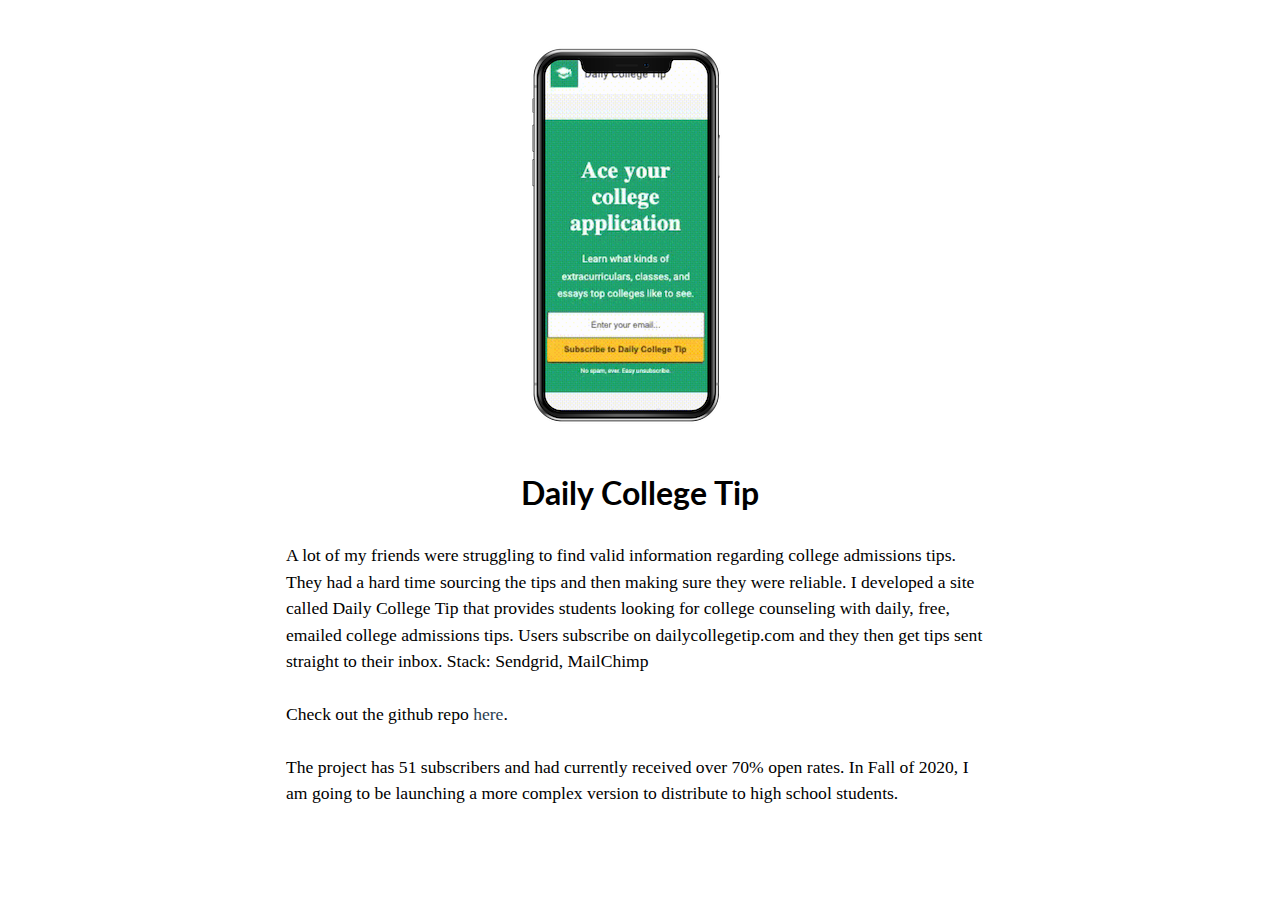
==== dct.html @ 891c553b "updates to include dct page" ====
<!DOCTYPE html>
<html>

<head>
	<style>


</style>
  <title>Daily College Tip</title>


<meta name="viewport" content="width=device-width, initial-scale=1">


<link href="https://fonts.googleapis.com/css2?family=Lato:wght@100;300&display=swap" rel="stylesheet">

<link href="https://fonts.googleapis.com/css2?family=Lato&display=swap" rel="stylesheet">


<link rel="stylesheet" type="text/css" href="style.css"> 



</head>

<body>
	<div class="iphone-dct">
<img type="image/png" src="img/iphone-dct.png">
<h1>Daily College Tip</h1>
	</div>
<div class="dct-p">
	<p>A lot of my friends were struggling to find valid information regarding college admissions tips. They had a hard time sourcing the tips and then making sure they were reliable. I developed a site called Daily College Tip that provides students looking for college counseling with daily, free, emailed college admissions tips. Users subscribe on dailycollegetip.com and they then get tips sent straight to their inbox. Stack: Sendgrid, MailChimp<br> <br>Check out the github repo <a class="dct-gh" href="https://github.com/lindsayesterman/college-tips" target="_blank">here</a>. <br><br>The project has 51 subscribers and had currently received over 70% open rates. In Fall of 2020, I am going to be launching a more complex version to distribute to high school students.</p><br>

</div>





</body>


</html>
---- style.css ----
.hello-intro > h2{
	font-size: 2em;
    font-family: "Lato", sans-serif;
    font-weight: 300;
    font-style: bold;
    text-align: center;
    position: absolute;
    top: 50%;
    left: 53%;
    margin-top: -50px;
    margin-left: -100px;
}

.container-intro {

	position: absolute;
    z-index: 10;
    top: 55%;
    width: 200px;
    height: 80px;
    left: 50%;
    margin-top: -45px;
    margin-left: -100px;


}

.github  {

    text-decoration: none;
	font-size: 16px;
	font-family: "Lato", sans-serif;
    font-weight: 300;
    color: #A9A9A9;
    text-align: center;
    display: inline-block;
    margin-left: 5%;
}

.portfolio{

    text-decoration: none;
	font-size: 16px;
	font-family: "Lato", sans-serif;
    font-weight: 300;
    color: #A9A9A9;
    text-align: center;
    display: inline-block;
    margin-left: 5%;
}

body{

    margin:0;
    padding:0;
    height: 100vh;

}

#particles-js{
    height: 100%;
    background: #eaf1f8;
}

.container-intro a:hover {

    color: #383838; 
    text-decoration: : none; 
    font-weight: none 
}

.triangle-down {
    width: 0;
    height: 0;
    border-left: 9px solid transparent;
    border-right: 9px solid transparent;
    border-top: 18px solid #555;
    position: relative;
    top: 360%;
    left: 6%;
    margin-top: -50px;
    margin-left: -100px;

}


h4{

    font-family: "Lato", sans-serif;
    font-weight: 400;
    font-size: 2.3em;
    margin-bottom: 0.5em;
    text-align: center;
    margin-top: 55px;

}
p{

    font-family: "Lora", serif;
    color: #858585;
    text-align: center;
    line-height: 1.8;
    font-size: 1.5em;
    margin:30px;
    margin-bottom:10px;

}

ol{


    font-family: "Lora", serif;
    color: #858585;
    line-height: 1.8;
    font-size: 1.2em;
    list-style-position: inside;
    margin-bottom: 30px;
    margin-left:43%;


}

li a {
    text-decoration: none;
    color: #2C3E50;
    font-family: "Lora", serif;
    background-color: transparent;
}


li a:hover{
     background-color: #F8F8F8;
}


.about_me > a{

    text-decoration: none;
    color: #2C3E50;
    font-family: "Lora", serif;
    background-color: transparent;

}

.about_me a:hover{
     background-color: #F8F8F8;
}

html{
    scroll-behavior: smooth
}


.container-projects {

    max-width: 1600px;
    background-color: #ffffff;
    height: 300px;
    width: 80%;
    margin-top: 50px;
    margin:auto;
    border-radius: 4px;
    display: flex;
    flex-wrap: wrap;
    justify-content: space-around;
    flex-direction: row;

}

hr{
    border: 0;
    height: 1px;
    margin-bottom:28px;
    background-image: linear-gradient(to right, rgba(0, 0, 0, 0), rgba(0, 0, 0, 0.75), rgba(0, 0, 0, 0));

}


.hbbl, .dct, .projects{

    background-color: #dddddd;
    height: 280px;
    width: 280px;

}
/* Image hovering displaying name*/

.hbbl{
 position: relative;
 float: left;

}

.hbbl div{
 position: absolute;
 bottom: 0;
 right: 0;
 background: black;
 color: white;
 margin-bottom: 5px;
 font-family: sans-serif;
 opacity: 0;
 visibility: hidden;
 -webkit-transition: visibility 0s, opacity 0.5s linear; 
 transition: visibility 0s, opacity 0.5s linear;
  
}

.hbbl:hover{
 cursor: pointer;
}

.hbbl:hover div{
 width: 150px;
 padding: 8px 15px;
 visibility: visible;
 opacity: 0.7; 
}


.dct{
 position: relative;
 float: left;

}

.dct div{
 position: absolute;
 bottom: 0;
 right: 0;
 background: black;
 color: white;
 margin-bottom: 5px;
 font-family: sans-serif;
 opacity: 0;
 visibility: hidden;
 -webkit-transition: visibility 0s, opacity 0.5s linear; 
 transition: visibility 0s, opacity 0.5s linear;
  
}

.dct:hover{
 cursor: pointer;
}

.dct:hover div{
 width: 150px;
 padding: 8px 15px;
 visibility: visible;
 opacity: 0.7; 
}


.projects{
 position: relative;
 float: left;
 margin-bottom:15px;

}

.projects div{
 position: absolute;
 bottom: 0;
 right: 0;
 background: black;
 color: white;
 margin-bottom: 5px;
 font-family: sans-serif;
 opacity: 0;
 visibility: hidden;
 -webkit-transition: visibility 0s, opacity 0.5s linear; 
 transition: visibility 0s, opacity 0.5s linear;
  
}

.projects:hover{
 cursor: pointer;
}

.projects:hover div{
 width: 150px;
 padding: 8px 15px;
 visibility: visible;
 opacity: 0.7; 
}

footer{
   margin-top: 50px;
    border-top: #d9d9d9 solid 1px;
    height: 120px;
    background-color: white;
    color: #4d4d4d;
    width: 100%;
}

.le{

    padding-top: 15px;
    text-align: center;
    font-size: 1em;
    margin-top:30px;
    font-family: "Lato", sans-serif;
    font-weight: 300;


}
.iphone-dct > img{

    display: block;
    margin-left: auto;
    margin-right: auto;


}


.iphone-dct > h1{

    font-size: 2em;  
    font-family: "Lato", sans-serif;
    font-weight: 700;
    text-align: center;


}


.dct-p > p{

    text-align: left;
    font-family: "Lora", serif;
    font-size: 1.1em;
    line-height: 1.5;
    color:black;
    padding-left:20%;
    padding-right:20%;
    margin-bottom:50px;


}

.dct-gh {

    text-decoration: none;
    color: #2C3E50;
    font-family: "Lora", serif;
    background-color: transparent;

}

.dct-p a:hover{
     background-color: #F8F8F8;
}


/* MEDIA QUERY computer*/
@media screen and (max-width:1100px) and (min-width:0px) {
.hello-intro > h2{

    font-size: 2.1em;
    left: 55%;

}

.container-projects{
    
    height: 570px;
    width: 90%;

}

.hbbl, .dct, .projects{

    height: 253px;
    width: 253px;

}

}


@media screen and (max-width:564px) {


.container-projects{
    
    height: 852px;
    width: 100%;

}}



/* MEDIA QUERY phone*/
@media screen and (max-width:449px) {

.hello-intro > h2{

    font-size: 2.1em;
    left: 60%;
    top: 47%;

}

.container-projects{
    
    height: 850px;
    width: 100%;

}

.hbbl, .dct, .projects{

    height: 260px;
    width: 260px;

}

}
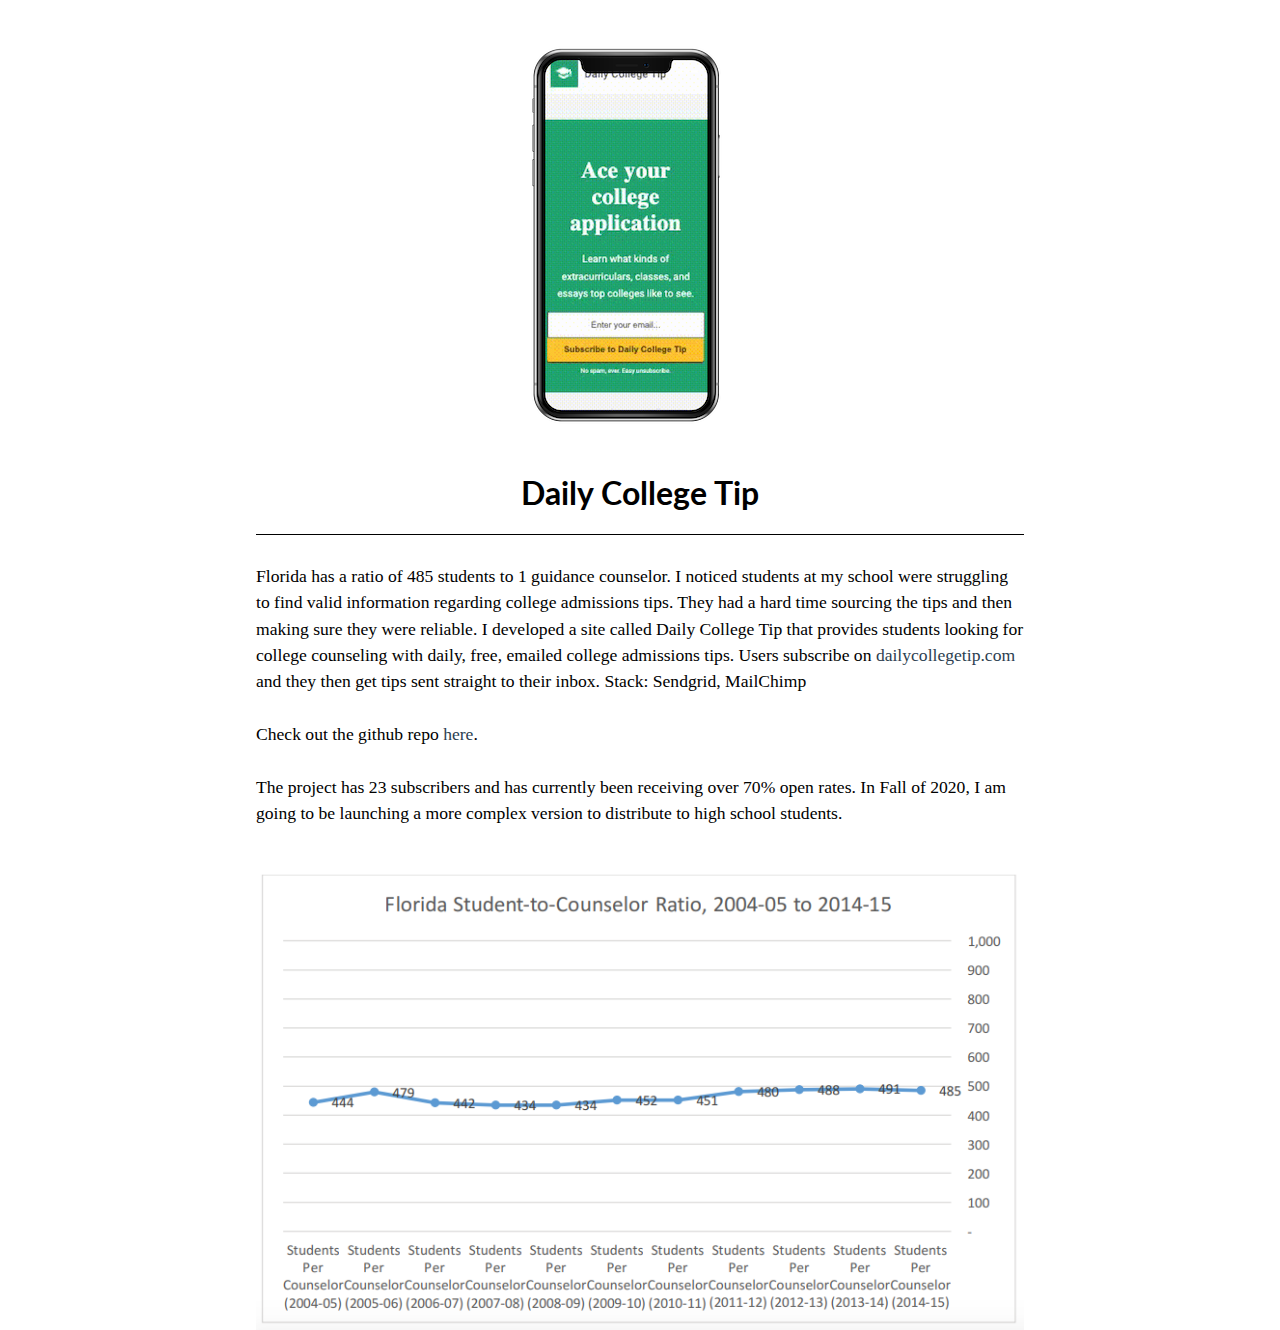
==== commit ccd0c561: "test" ====
--- a/dct.html
+++ b/dct.html
@@ -27,10 +27,12 @@
 	<div class="iphone-dct">
 <img type="image/png" src="img/iphone-dct.png">
 <h1>Daily College Tip</h1>
+<hr>
 	</div>
 <div class="dct-p">
-	<p>A lot of my friends were struggling to find valid information regarding college admissions tips. They had a hard time sourcing the tips and then making sure they were reliable. I developed a site called Daily College Tip that provides students looking for college counseling with daily, free, emailed college admissions tips. Users subscribe on dailycollegetip.com and they then get tips sent straight to their inbox. Stack: Sendgrid, MailChimp<br> <br>Check out the github repo <a class="dct-gh" href="https://github.com/lindsayesterman/college-tips" target="_blank">here</a>. <br><br>The project has 51 subscribers and had currently received over 70% open rates. In Fall of 2020, I am going to be launching a more complex version to distribute to high school students.</p><br>
+	<p>Florida has a ratio of 485 students to 1 guidance counselor. I noticed students at my school were struggling to find valid information regarding college admissions tips. They had a hard time sourcing the tips and then making sure they were reliable. I developed a site called Daily College Tip that provides students looking for college counseling with daily, free, emailed college admissions tips. Users subscribe on <a class="dct-links" href="http://www.dailycollegetip.com/" target="_blank">dailycollegetip.com</a> and they then get tips sent straight to their inbox. Stack: Sendgrid, MailChimp<br> <br>Check out the github repo <a class="dct-links" href="https://github.com/lindsayesterman/college-tips" target="_blank">here</a>. <br><br>The project has 23 subscribers and has currently been receiving over 70% open rates. In Fall of 2020, I am going to be launching a more complex version to distribute to high school students.</p><br>
 
+	<img class="graph" type="image/png" src="img/florida-graph.png">
 </div>
 
 
--- a/style.css
+++ b/style.css
@@ -1,6 +1,5 @@
-
-.hello-intro > h2{
-	font-size: 2em;
+.hello-intro > h2 {
+    font-size: 2em;
     font-family: "Lato", sans-serif;
     font-weight: 300;
     font-style: bold;
@@ -13,8 +12,7 @@
 }
 
 .container-intro {
-
-	position: absolute;
+    position: absolute;
     z-index: 10;
     top: 55%;
     width: 200px;
@@ -22,15 +20,12 @@
     left: 50%;
     margin-top: -45px;
     margin-left: -100px;
-
-
-}
-
-.github  {
-
-    text-decoration: none;
-	font-size: 16px;
-	font-family: "Lato", sans-serif;
+}
+
+.github {
+    text-decoration: none;
+    font-size: 16px;
+    font-family: "Lato", sans-serif;
     font-weight: 300;
     color: #A9A9A9;
     text-align: center;
@@ -38,11 +33,10 @@
     margin-left: 5%;
 }
 
-.portfolio{
-
-    text-decoration: none;
-	font-size: 16px;
-	font-family: "Lato", sans-serif;
+.portfolio {
+    text-decoration: none;
+    font-size: 16px;
+    font-family: "Lato", sans-serif;
     font-weight: 300;
     color: #A9A9A9;
     text-align: center;
@@ -50,24 +44,21 @@
     margin-left: 5%;
 }
 
-body{
-
-    margin:0;
-    padding:0;
+body {
+    margin: 0;
+    padding: 0;
     height: 100vh;
-
-}
-
-#particles-js{
+}
+
+#particles-js {
     height: 100%;
     background: #eaf1f8;
 }
 
 .container-intro a:hover {
-
-    color: #383838; 
-    text-decoration: : none; 
-    font-weight: none 
+    color: #383838;
+    text-decoration: :none;
+    font-weight: none
 }
 
 .triangle-down {
@@ -81,44 +72,37 @@
     left: 6%;
     margin-top: -50px;
     margin-left: -100px;
-
-}
-
-
-h4{
-
+}
+
+h4 {
     font-family: "Lato", sans-serif;
     font-weight: 400;
     font-size: 2.3em;
     margin-bottom: 0.5em;
     text-align: center;
     margin-top: 55px;
-
-}
-p{
-
+}
+
+p {
     font-family: "Lora", serif;
     color: #858585;
     text-align: center;
     line-height: 1.8;
     font-size: 1.5em;
-    margin:30px;
-    margin-bottom:10px;
-
-}
-
-ol{
-
-
+    display: block;
+    margin: 0 auto;
+    width:80%;
+    margin-bottom: 16px;
+}
+
+ol {
     font-family: "Lora", serif;
     color: #858585;
     line-height: 1.8;
     font-size: 1.2em;
     list-style-position: inside;
     margin-bottom: 30px;
-    margin-left:43%;
-
-
+    margin-left: 43%;
 }
 
 li a {
@@ -128,165 +112,86 @@
     background-color: transparent;
 }
 
-
-li a:hover{
-     background-color: #F8F8F8;
-}
-
-
-.about_me > a{
-
+li a:hover {
+    background-color: #F8F8F8;
+}
+
+.about_me > a {
     text-decoration: none;
     color: #2C3E50;
     font-family: "Lora", serif;
     background-color: transparent;
-
-}
-
-.about_me a:hover{
-     background-color: #F8F8F8;
-}
-
-html{
+}
+
+.about_me a:hover {
+    background-color: #F8F8F8;
+}
+
+html {
     scroll-behavior: smooth
 }
 
-
 .container-projects {
-
     max-width: 1600px;
     background-color: #ffffff;
     height: 300px;
     width: 80%;
     margin-top: 50px;
-    margin:auto;
+    margin: auto;
     border-radius: 4px;
     display: flex;
     flex-wrap: wrap;
     justify-content: space-around;
     flex-direction: row;
-
-}
-
-hr{
+}
+
+hr {
     border: 0;
     height: 1px;
-    margin-bottom:28px;
+    margin-bottom: 28px;
+    width:80%;
     background-image: linear-gradient(to right, rgba(0, 0, 0, 0), rgba(0, 0, 0, 0.75), rgba(0, 0, 0, 0));
-
-}
-
-
-.hbbl, .dct, .projects{
-
+}
+
+/* Image hovering displaying name*/
+
+.hbbl, .dct, .projects {
     background-color: #dddddd;
     height: 280px;
     width: 280px;
-
-}
-/* Image hovering displaying name*/
-
-.hbbl{
- position: relative;
- float: left;
-
-}
-
-.hbbl div{
- position: absolute;
- bottom: 0;
- right: 0;
- background: black;
- color: white;
- margin-bottom: 5px;
- font-family: sans-serif;
- opacity: 0;
- visibility: hidden;
- -webkit-transition: visibility 0s, opacity 0.5s linear; 
- transition: visibility 0s, opacity 0.5s linear;
-  
-}
-
-.hbbl:hover{
- cursor: pointer;
-}
-
-.hbbl:hover div{
- width: 150px;
- padding: 8px 15px;
- visibility: visible;
- opacity: 0.7; 
-}
-
-
-.dct{
- position: relative;
- float: left;
-
-}
-
-.dct div{
- position: absolute;
- bottom: 0;
- right: 0;
- background: black;
- color: white;
- margin-bottom: 5px;
- font-family: sans-serif;
- opacity: 0;
- visibility: hidden;
- -webkit-transition: visibility 0s, opacity 0.5s linear; 
- transition: visibility 0s, opacity 0.5s linear;
-  
-}
-
-.dct:hover{
- cursor: pointer;
-}
-
-.dct:hover div{
- width: 150px;
- padding: 8px 15px;
- visibility: visible;
- opacity: 0.7; 
-}
-
-
-.projects{
- position: relative;
- float: left;
- margin-bottom:15px;
-
-}
-
-.projects div{
- position: absolute;
- bottom: 0;
- right: 0;
- background: black;
- color: white;
- margin-bottom: 5px;
- font-family: sans-serif;
- opacity: 0;
- visibility: hidden;
- -webkit-transition: visibility 0s, opacity 0.5s linear; 
- transition: visibility 0s, opacity 0.5s linear;
-  
-}
-
-.projects:hover{
- cursor: pointer;
-}
-
-.projects:hover div{
- width: 150px;
- padding: 8px 15px;
- visibility: visible;
- opacity: 0.7; 
-}
-
-footer{
-   margin-top: 50px;
+    position: relative;
+    float: left;
+}
+
+
+.hbbl div, .dct div, .projects div {
+    position: absolute;
+    bottom: 0;
+    right: 0;
+    background: black;
+    color: white;
+    margin-bottom: 5px;
+    font-family: sans-serif;
+    opacity: 0;
+    visibility: hidden;
+    -webkit-transition: visibility 0s, opacity 0.5s linear;
+    transition: visibility 0s, opacity 0.5s linear;
+}
+
+.hbbl:hover, .dct:hover, .projects:hover {
+    cursor: pointer;
+}
+
+.hbbl:hover div, .dct:hover div, .projects:hover div {
+    width: 150px;
+    padding: 8px 15px;
+    visibility: visible;
+    opacity: 0.7;
+}
+
+
+footer {
+    margin-top: 50px;
     border-top: #d9d9d9 solid 1px;
     height: 120px;
     background-color: white;
@@ -294,127 +199,114 @@
     width: 100%;
 }
 
-.le{
-
+.le {
     padding-top: 15px;
     text-align: center;
     font-size: 1em;
-    margin-top:30px;
+    margin-top: 30px;
     font-family: "Lato", sans-serif;
     font-weight: 300;
-
-
-}
-.iphone-dct > img{
-
+}
+
+.iphone-dct > img {
     display: block;
     margin-left: auto;
     margin-right: auto;
-
-
-}
-
-
-.iphone-dct > h1{
-
-    font-size: 2em;  
+}
+
+.iphone-dct > h1 {
+    font-size: 2em;
     font-family: "Lato", sans-serif;
     font-weight: 700;
     text-align: center;
-
-
-}
-
-
-.dct-p > p{
-
+}
+
+.dct-p > p {
     text-align: left;
     font-family: "Lora", serif;
     font-size: 1.1em;
     line-height: 1.5;
-    color:black;
-    padding-left:20%;
-    padding-right:20%;
-    margin-bottom:50px;
-
-
-}
-
-.dct-gh {
-
+    color: black;
+    margin-bottom: 50px;
+    width: 60%;
+    margin: 0 auto;
+
+}
+
+.dct-links {
     text-decoration: none;
     color: #2C3E50;
     font-family: "Lora", serif;
     background-color: transparent;
-
-}
-
-.dct-p a:hover{
-     background-color: #F8F8F8;
-}
-
+}
+
+.dct-p a:hover {
+    background-color: #F8F8F8;
+}
+
+
+.graph { 
+    display: block;
+    margin: 0 auto;
+    width:60%;
+    margin-top:20px;
+    margin-bottom:70px;
+}
+
+.iphone-dct > hr{
+
+width:60%;
+background-color: black;
+
+}
 
 /* MEDIA QUERY computer*/
 @media screen and (max-width:1100px) and (min-width:0px) {
-.hello-intro > h2{
-
-    font-size: 2.1em;
-    left: 55%;
-
-}
-
-.container-projects{
-    
-    height: 570px;
-    width: 90%;
-
-}
-
-.hbbl, .dct, .projects{
-
-    height: 253px;
-    width: 253px;
-
-}
-
-}
-
+    .hello-intro > h2 {
+        font-size: 2.1em;
+        left: 55%;
+    }
+
+    .container-projects {
+        height: 570px;
+        width: 90%;
+    }
+
+    .hbbl, .dct, .projects {
+        height: 253px;
+        width: 253px;
+    }
+
+}
 
 @media screen and (max-width:564px) {
-
-
-.container-projects{
-    
-    height: 852px;
-    width: 100%;
-
-}}
-
-
+    .container-projects {
+        height: 852px;
+        width: 100%;
+    }
+
+}
 
 /* MEDIA QUERY phone*/
 @media screen and (max-width:449px) {
-
-.hello-intro > h2{
-
-    font-size: 2.1em;
-    left: 60%;
-    top: 47%;
-
-}
-
-.container-projects{
-    
-    height: 850px;
-    width: 100%;
-
-}
-
-.hbbl, .dct, .projects{
-
-    height: 260px;
-    width: 260px;
-
-}
-
-}+    .hello-intro > h2 {
+        font-size: 2.1em;
+        left: 60%;
+        top: 47%;
+    }
+
+    .container-projects {
+        height: 850px;
+        width: 100%;
+    }
+
+    .hbbl, .dct, .projects {
+        height: 260px;
+        width: 260px;
+    }
+
+    ol{
+        margin-left:23%; 
+    }
+
+}
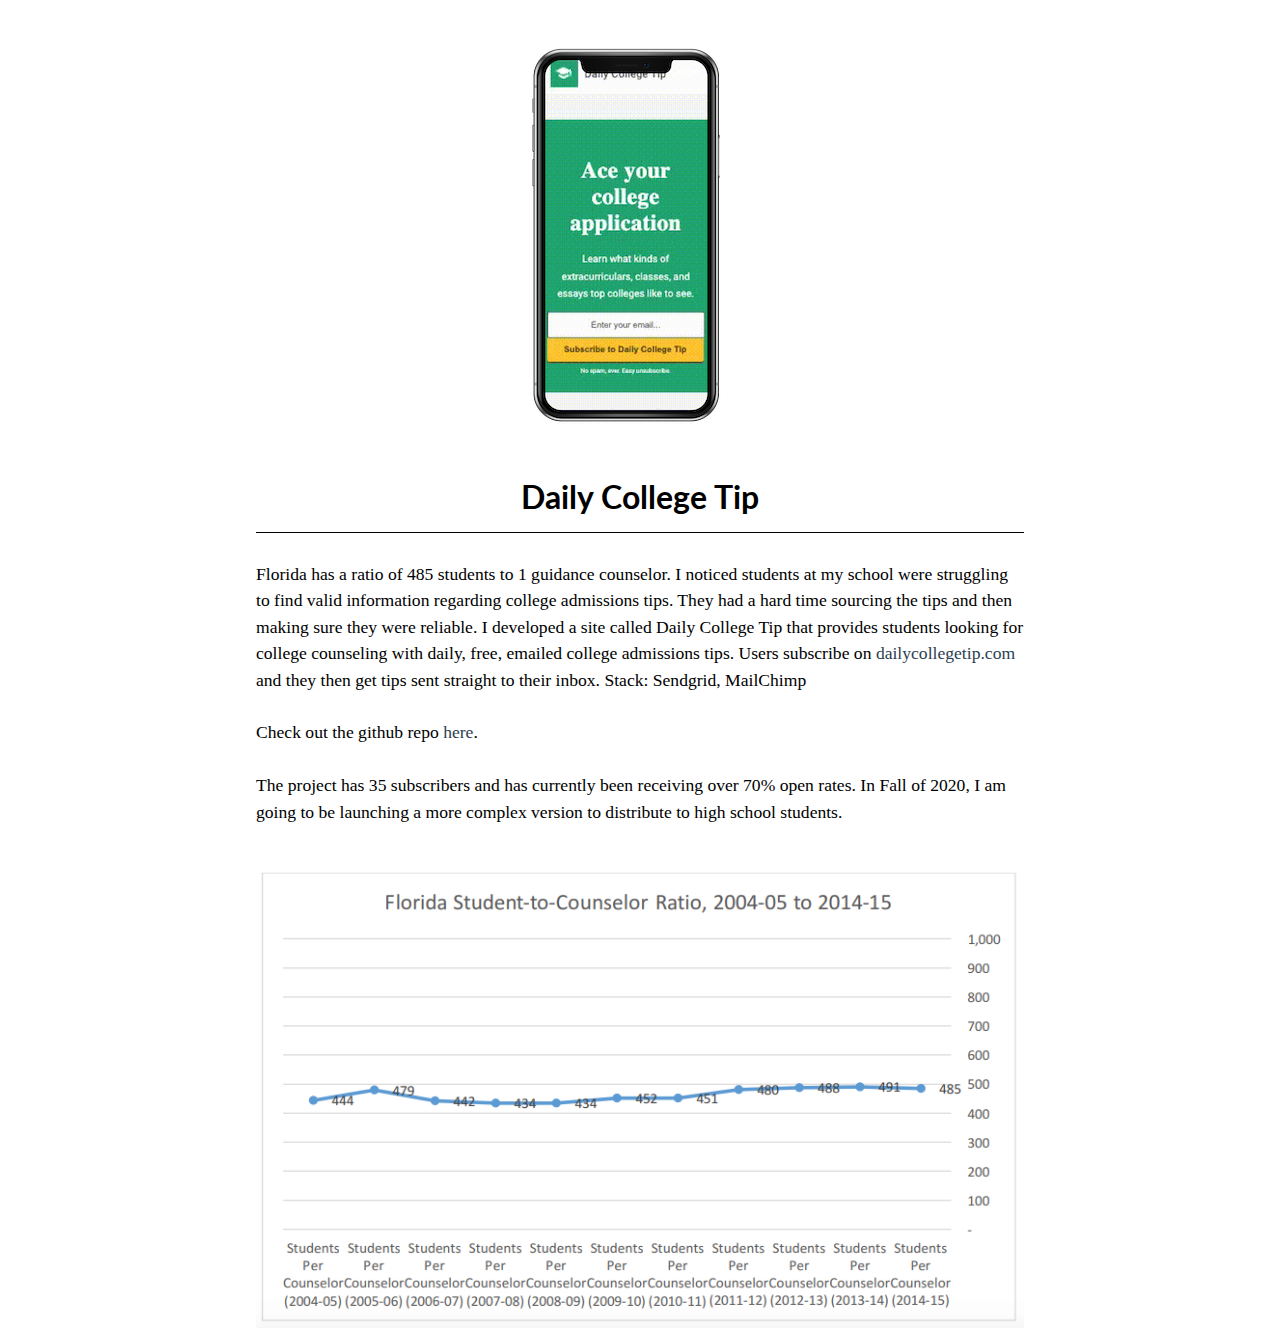
==== commit bdf7ff07: "navigation bar" ====
--- a/dct.html
+++ b/dct.html
@@ -30,7 +30,7 @@
 <hr>
 	</div>
 <div class="dct-p">
-	<p>Florida has a ratio of 485 students to 1 guidance counselor. I noticed students at my school were struggling to find valid information regarding college admissions tips. They had a hard time sourcing the tips and then making sure they were reliable. I developed a site called Daily College Tip that provides students looking for college counseling with daily, free, emailed college admissions tips. Users subscribe on <a class="dct-links" href="http://www.dailycollegetip.com/" target="_blank">dailycollegetip.com</a> and they then get tips sent straight to their inbox. Stack: Sendgrid, MailChimp<br> <br>Check out the github repo <a class="dct-links" href="https://github.com/lindsayesterman/college-tips" target="_blank">here</a>. <br><br>The project has 23 subscribers and has currently been receiving over 70% open rates. In Fall of 2020, I am going to be launching a more complex version to distribute to high school students.</p><br>
+	<p>Florida has a ratio of 485 students to 1 guidance counselor. I noticed students at my school were struggling to find valid information regarding college admissions tips. They had a hard time sourcing the tips and then making sure they were reliable. I developed a site called Daily College Tip that provides students looking for college counseling with daily, free, emailed college admissions tips. Users subscribe on <a class="dct-links" href="http://www.dailycollegetip.com/" target="_blank">dailycollegetip.com</a> and they then get tips sent straight to their inbox. Stack: Sendgrid, MailChimp<br> <br>Check out the github repo <a class="dct-links" href="https://github.com/lindsayesterman/college-tips" target="_blank">here</a>. <br><br>The project has 35 subscribers and has currently been receiving over 70% open rates. In Fall of 2020, I am going to be launching a more complex version to distribute to high school students.</p><br>
 
 	<img class="graph" type="image/png" src="img/florida-graph.png">
 </div>
@@ -44,8 +44,3 @@
 
 </html>
 
-
-
-
-
-
--- a/style.css
+++ b/style.css
@@ -1,48 +1,70 @@
-.hello-intro > h2 {
-    font-size: 2em;
-    font-family: "Lato", sans-serif;
-    font-weight: 300;
-    font-style: bold;
-    text-align: center;
+.nav-bar{
+
+    width:100%;
+    background-color: transparent;
+    position: absolute;
+    bottom:20px;
+    top:1px;
+    display:flex;
+    justify-content: flex-end;
+
+}
+
+.nav-bar > ul > li > a{
+
+    text-decoration: none;
+    font-size: 16px;
+    font-family: "Lato", sans-serif;
+    font-weight: 300;
+    color: #A9A9A9;
+    text-align: center;
+    margin:15px;
+}
+
+
+.container-intro{
+
     position: absolute;
     top: 50%;
-    left: 53%;
-    margin-top: -50px;
-    margin-left: -100px;
-}
-
-.container-intro {
-    position: absolute;
-    z-index: 10;
-    top: 55%;
     width: 200px;
     height: 80px;
     left: 50%;
-    margin-top: -45px;
+    margin-top: -50px;
     margin-left: -100px;
-}
-
-.github {
+    text-align: center;
+
+}
+
+
+.hello-intro > h2 {
+    font-size: 2em;
+    font-family: "Lato", sans-serif;
+    font-weight: 300;
+
+}
+
+ul{
+
+    list-style: none;
+    display:flex;
+    flex-direction: row;
+    padding-left: 0;
+    justify-content: center;
+
+
+}
+
+
+.github, .portfolio {
     text-decoration: none;
     font-size: 16px;
     font-family: "Lato", sans-serif;
     font-weight: 300;
     color: #A9A9A9;
     text-align: center;
-    display: inline-block;
-    margin-left: 5%;
-}
-
-.portfolio {
-    text-decoration: none;
-    font-size: 16px;
-    font-family: "Lato", sans-serif;
-    font-weight: 300;
-    color: #A9A9A9;
-    text-align: center;
-    display: inline-block;
-    margin-left: 5%;
-}
+    margin:6px;
+}
+
 
 body {
     margin: 0;
@@ -53,6 +75,15 @@
 #particles-js {
     height: 100%;
     background: #eaf1f8;
+    display:flex;
+    justify-content: center;
+    align-items:center;
+}
+
+.particles-js-canvas-el{
+
+position:absolute;
+
 }
 
 .container-intro a:hover {
@@ -61,29 +92,33 @@
     font-weight: none
 }
 
-.triangle-down {
-    width: 0;
-    height: 0;
-    border-left: 9px solid transparent;
-    border-right: 9px solid transparent;
-    border-top: 18px solid #555;
-    position: relative;
-    top: 360%;
-    left: 6%;
-    margin-top: -50px;
-    margin-left: -100px;
-}
-
-h4 {
+
+.nav-bar a:hover {
+    color: #383838;
+    text-decoration: :none;
+    font-weight: none
+}
+
+.scroll_down {
+    text-align: center;
+    width:100px;
+    margin-left:-50px;
+    position: absolute;
+    bottom:20px;
+    left:50%;
+}
+
+
+h1 {
     font-family: "Lato", sans-serif;
     font-weight: 400;
     font-size: 2.3em;
     margin-bottom: 0.5em;
     text-align: center;
-    margin-top: 55px;
-}
-
-p {
+    margin-top: 25px;
+}
+
+p, h3{
     font-family: "Lora", serif;
     color: #858585;
     text-align: center;
@@ -93,26 +128,45 @@
     margin: 0 auto;
     width:80%;
     margin-bottom: 16px;
-}
+    font-weight:500;
+}
+
+
+h4{
+    font-family: "Lato", sans-serif;
+    font-weight: 300;
+    font-size: 1.6em;
+    margin-bottom: 0.5em;
+    text-align: center;
+    margin-top: 35px;
+}
+
 
 ol {
     font-family: "Lora", serif;
     color: #858585;
     line-height: 1.8;
     font-size: 1.2em;
+    list-style:decimal;
+    margin-bottom: 30px;
     list-style-position: inside;
-    margin-bottom: 30px;
-    margin-left: 43%;
-}
-
-li a {
+    display:flex;
+    flex-direction: row;
+    padding-left: 0;
+    justify-content: center;
+
+}
+
+ol li a {
     text-decoration: none;
     color: #2C3E50;
     font-family: "Lora", serif;
     background-color: transparent;
-}
-
-li a:hover {
+    margin-right:15px;
+
+}
+
+ol li a:hover {
     background-color: #F8F8F8;
 }
 
@@ -153,6 +207,38 @@
     background-image: linear-gradient(to right, rgba(0, 0, 0, 0), rgba(0, 0, 0, 0.75), rgba(0, 0, 0, 0));
 }
 
+form{
+    display:flex;
+    justify-content: center;
+    flex-direction:row;
+    margin-bottom:30px
+}
+
+form label{
+    font-family: "Lora", serif;
+    color: black;
+    line-height: 1.8;
+    font-size: 1.1em;
+}
+
+
+form textarea {
+    margin-left:5px;
+  height: 100px;
+  width: 20%;
+  font-size: 16px;
+  margin-bottom: 20px;
+}
+
+form [type =submit]{
+
+    margin-left:10px;
+    width:50px;
+    height:30px;
+
+}
+
+
 /* Image hovering displaying name*/
 
 .hbbl, .dct, .projects {
@@ -264,11 +350,10 @@
 @media screen and (max-width:1100px) and (min-width:0px) {
     .hello-intro > h2 {
         font-size: 2.1em;
-        left: 55%;
     }
 
     .container-projects {
-        height: 570px;
+        height: 400px;
         width: 90%;
     }
 
@@ -279,9 +364,10 @@
 
 }
 
-@media screen and (max-width:564px) {
+
+@media screen and (min-width:400px) and (max-width:850px) {
     .container-projects {
-        height: 852px;
+        height: 780px;
         width: 100%;
     }
 
@@ -291,8 +377,6 @@
 @media screen and (max-width:449px) {
     .hello-intro > h2 {
         font-size: 2.1em;
-        left: 60%;
-        top: 47%;
     }
 
     .container-projects {
@@ -305,8 +389,5 @@
         width: 260px;
     }
 
-    ol{
-        margin-left:23%; 
-    }
-
-}
+
+}
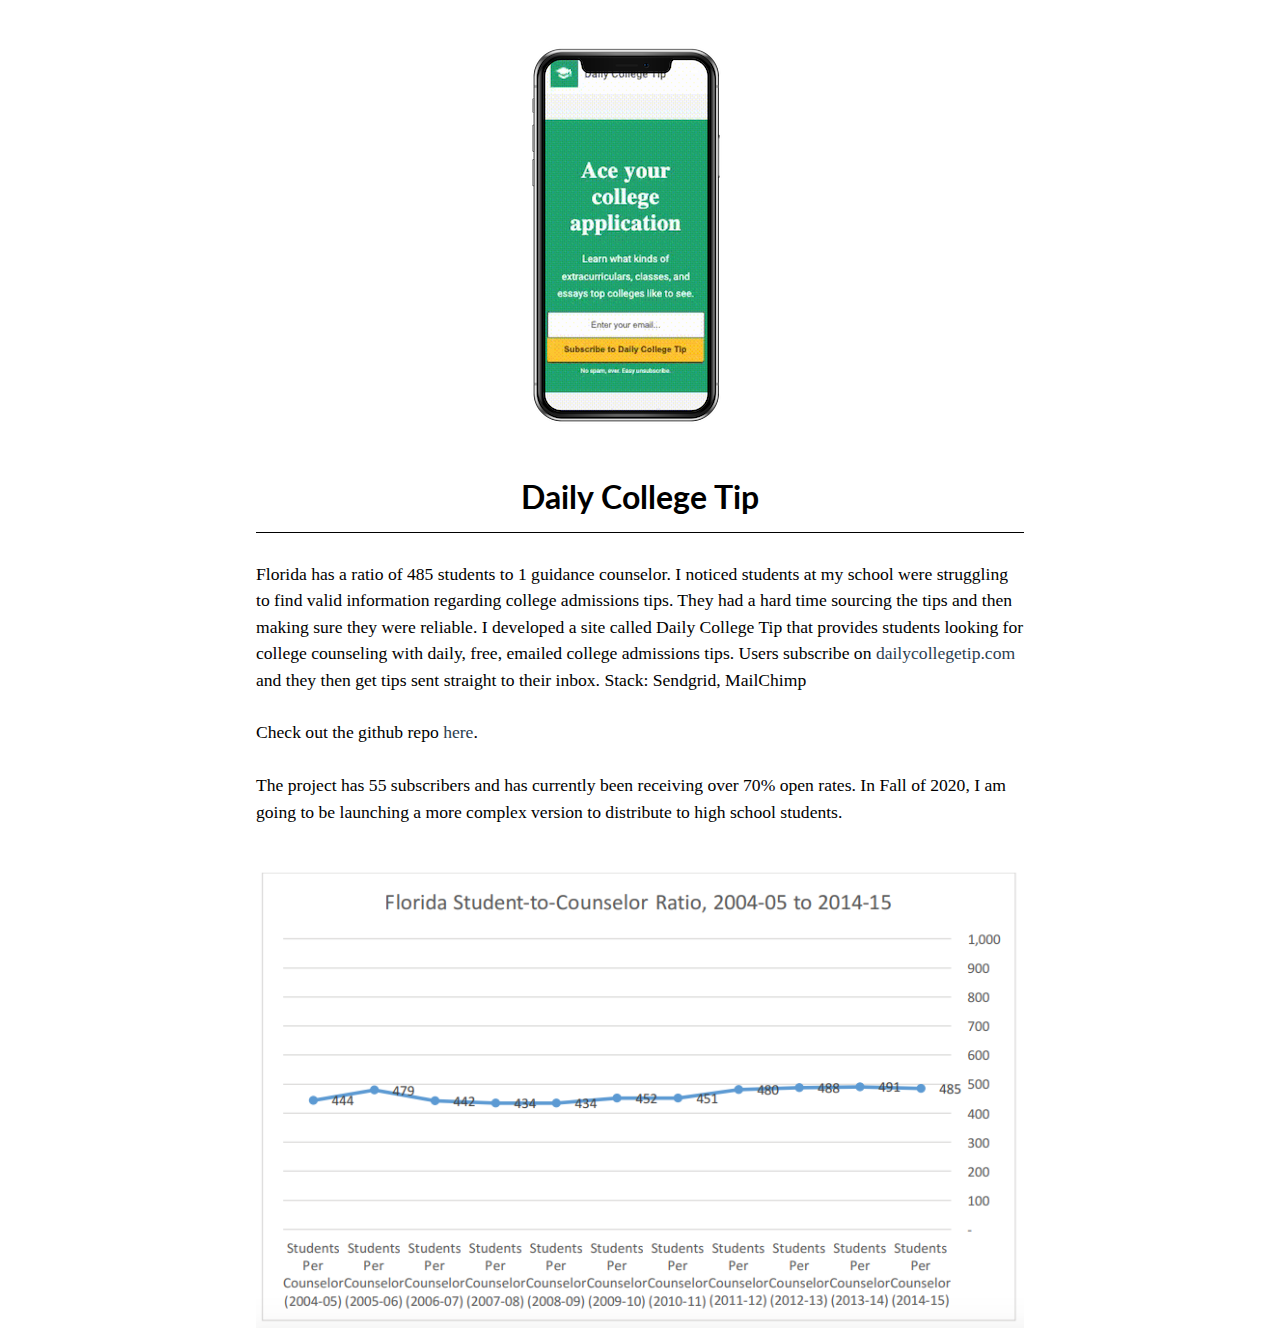
==== commit edc279ad: "navigation bar" ====
--- a/dct.html
+++ b/dct.html
@@ -30,7 +30,7 @@
 <hr>
 	</div>
 <div class="dct-p">
-	<p>Florida has a ratio of 485 students to 1 guidance counselor. I noticed students at my school were struggling to find valid information regarding college admissions tips. They had a hard time sourcing the tips and then making sure they were reliable. I developed a site called Daily College Tip that provides students looking for college counseling with daily, free, emailed college admissions tips. Users subscribe on <a class="dct-links" href="http://www.dailycollegetip.com/" target="_blank">dailycollegetip.com</a> and they then get tips sent straight to their inbox. Stack: Sendgrid, MailChimp<br> <br>Check out the github repo <a class="dct-links" href="https://github.com/lindsayesterman/college-tips" target="_blank">here</a>. <br><br>The project has 35 subscribers and has currently been receiving over 70% open rates. In Fall of 2020, I am going to be launching a more complex version to distribute to high school students.</p><br>
+	<p>Florida has a ratio of 485 students to 1 guidance counselor. I noticed students at my school were struggling to find valid information regarding college admissions tips. They had a hard time sourcing the tips and then making sure they were reliable. I developed a site called Daily College Tip that provides students looking for college counseling with daily, free, emailed college admissions tips. Users subscribe on <a class="dct-links" href="http://www.dailycollegetip.com/" target="_blank">dailycollegetip.com</a> and they then get tips sent straight to their inbox. Stack: Sendgrid, MailChimp<br> <br>Check out the github repo <a class="dct-links" href="https://github.com/lindsayesterman/college-tips" target="_blank">here</a>. <br><br>The project has 55 subscribers and has currently been receiving over 70% open rates. In Fall of 2020, I am going to be launching a more complex version to distribute to high school students.</p><br>
 
 	<img class="graph" type="image/png" src="img/florida-graph.png">
 </div>
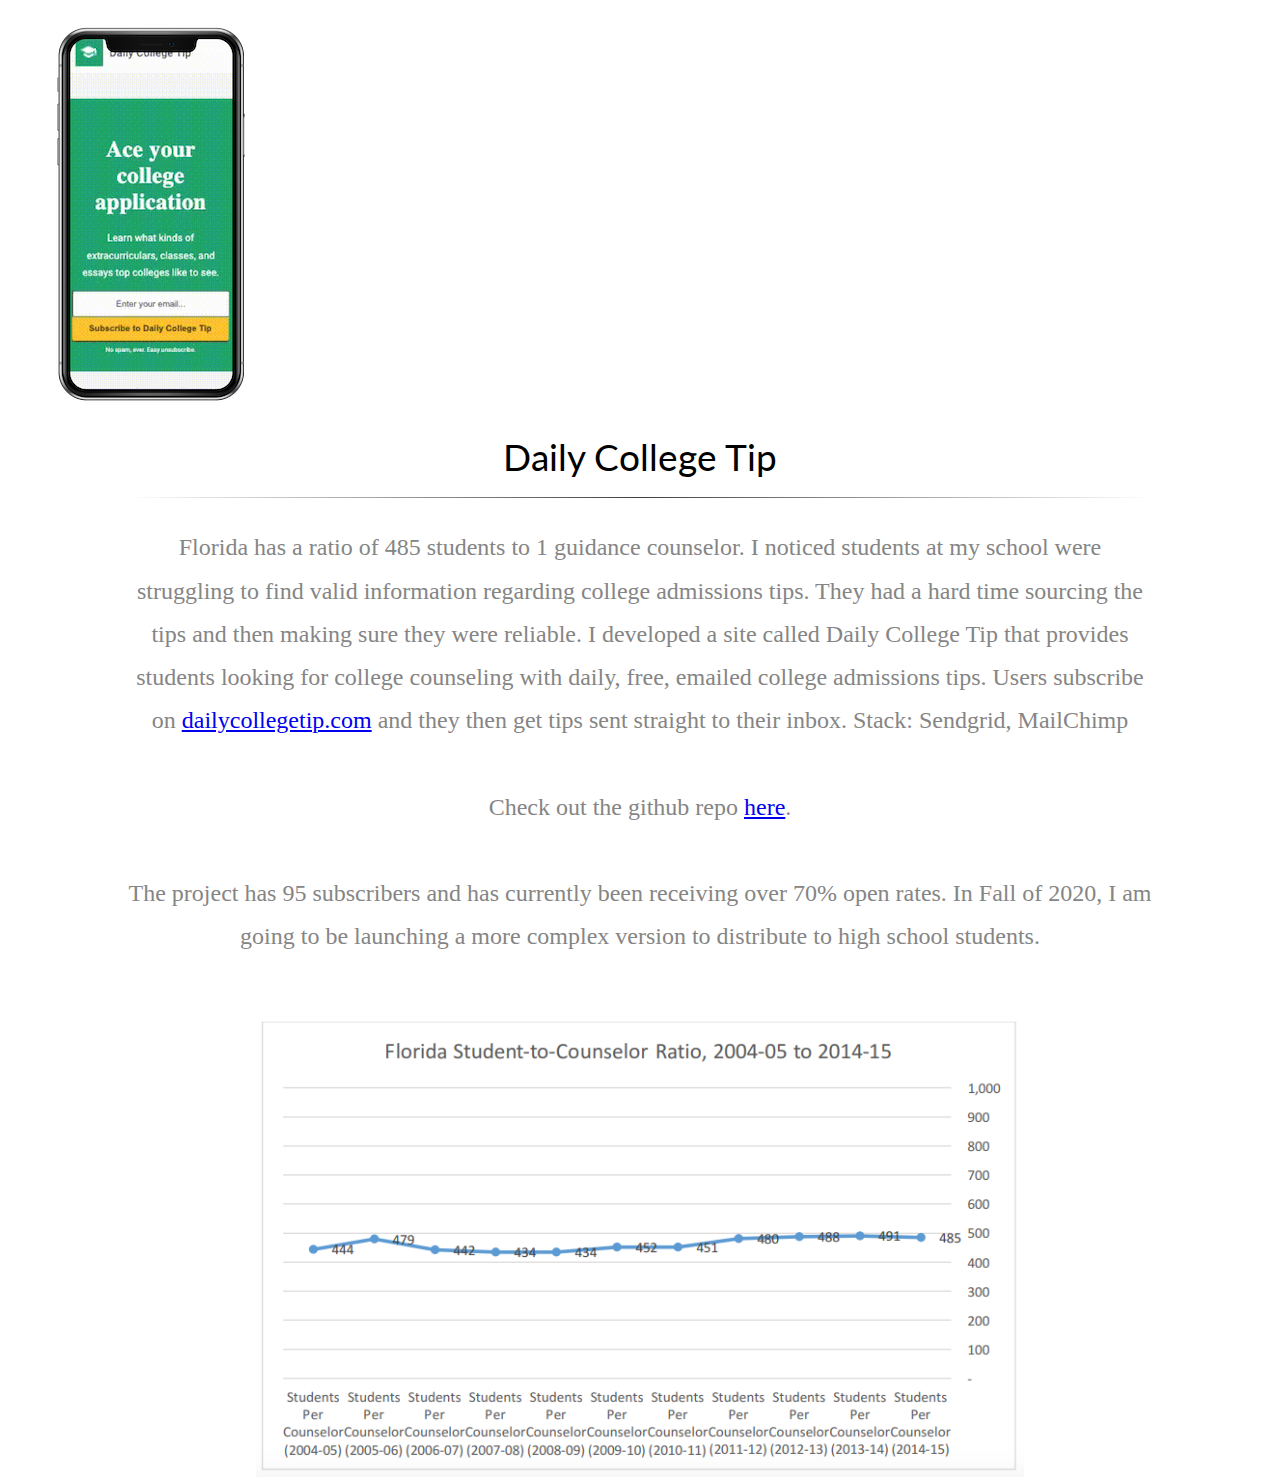
==== commit 0957a9fc: "added nasa apod project" ====
--- a/dct.html
+++ b/dct.html
@@ -30,7 +30,7 @@
 <hr>
 	</div>
 <div class="dct-p">
-	<p>Florida has a ratio of 485 students to 1 guidance counselor. I noticed students at my school were struggling to find valid information regarding college admissions tips. They had a hard time sourcing the tips and then making sure they were reliable. I developed a site called Daily College Tip that provides students looking for college counseling with daily, free, emailed college admissions tips. Users subscribe on <a class="dct-links" href="http://www.dailycollegetip.com/" target="_blank">dailycollegetip.com</a> and they then get tips sent straight to their inbox. Stack: Sendgrid, MailChimp<br> <br>Check out the github repo <a class="dct-links" href="https://github.com/lindsayesterman/college-tips" target="_blank">here</a>. <br><br>The project has 55 subscribers and has currently been receiving over 70% open rates. In Fall of 2020, I am going to be launching a more complex version to distribute to high school students.</p><br>
+	<p>Florida has a ratio of 485 students to 1 guidance counselor. I noticed students at my school were struggling to find valid information regarding college admissions tips. They had a hard time sourcing the tips and then making sure they were reliable. I developed a site called Daily College Tip that provides students looking for college counseling with daily, free, emailed college admissions tips. Users subscribe on <a class="dct-links" href="http://www.dailycollegetip.com/" target="_blank">dailycollegetip.com</a> and they then get tips sent straight to their inbox. Stack: Sendgrid, MailChimp<br> <br>Check out the github repo <a class="dct-links" href="https://github.com/lindsayesterman/college-tips" target="_blank">here</a>. <br><br>The project has 95 subscribers and has currently been receiving over 70% open rates. In Fall of 2020, I am going to be launching a more complex version to distribute to high school students.</p><br>
 
 	<img class="graph" type="image/png" src="img/florida-graph.png">
 </div>
--- a/style.css
+++ b/style.css
@@ -13,12 +13,12 @@
 .nav-bar > ul > li > a{
 
     text-decoration: none;
-    font-size: 16px;
-    font-family: "Lato", sans-serif;
-    font-weight: 300;
-    color: #A9A9A9;
-    text-align: center;
-    margin:15px;
+    font-size: 15px;
+    font-family: "Lato", sans-serif;
+    font-weight: 300;
+    color: gray;
+    text-align: center;
+    margin:10px;
 }
 
 
@@ -60,7 +60,7 @@
     font-size: 16px;
     font-family: "Lato", sans-serif;
     font-weight: 300;
-    color: #A9A9A9;
+    color: gray;
     text-align: center;
     margin:6px;
 }
@@ -87,14 +87,14 @@
 }
 
 .container-intro a:hover {
-    color: #383838;
+    color: black;
     text-decoration: :none;
     font-weight: none
 }
 
 
 .nav-bar a:hover {
-    color: #383838;
+    color: black;
     text-decoration: :none;
     font-weight: none
 }
@@ -208,10 +208,12 @@
 }
 
 form{
-    display:flex;
-    justify-content: center;
-    flex-direction:row;
+    
+    display:flex;
+    align-items:center;
+    flex-direction:column;
     margin-bottom:30px
+
 }
 
 form label{
@@ -221,16 +223,7 @@
     font-size: 1.1em;
 }
 
-
-form textarea {
-    margin-left:5px;
-  height: 100px;
-  width: 20%;
-  font-size: 16px;
-  margin-bottom: 20px;
-}
-
-form [type =submit]{
+input[type =submit]{
 
     margin-left:10px;
     width:50px;
@@ -239,40 +232,14 @@
 }
 
 
-/* Image hovering displaying name*/
-
-.hbbl, .dct, .projects {
-    background-color: #dddddd;
-    height: 280px;
-    width: 280px;
-    position: relative;
-    float: left;
-}
-
-
-.hbbl div, .dct div, .projects div {
-    position: absolute;
-    bottom: 0;
-    right: 0;
-    background: black;
-    color: white;
-    margin-bottom: 5px;
-    font-family: sans-serif;
-    opacity: 0;
-    visibility: hidden;
-    -webkit-transition: visibility 0s, opacity 0.5s linear;
-    transition: visibility 0s, opacity 0.5s linear;
-}
-
-.hbbl:hover, .dct:hover, .projects:hover {
-    cursor: pointer;
-}
-
-.hbbl:hover div, .dct:hover div, .projects:hover div {
-    width: 150px;
-    padding: 8px 15px;
-    visibility: visible;
-    opacity: 0.7;
+input[type=text], select, textarea {
+  padding: 12px; 
+  border: 1px solid #ccc; 
+  border-radius: 4px; 
+  box-sizing: border-box;
+  margin-top: 6px; 
+  margin-bottom: 16px;
+  resize: vertical;
 }
 
 
@@ -294,20 +261,20 @@
     font-weight: 300;
 }
 
-.iphone-dct > img {
+.projects-iphone > img {
     display: block;
     margin-left: auto;
     margin-right: auto;
 }
 
-.iphone-dct > h1 {
+.projects-iphone > h1 {
     font-size: 2em;
     font-family: "Lato", sans-serif;
     font-weight: 700;
     text-align: center;
 }
 
-.dct-p > p {
+.projects-p > p {
     text-align: left;
     font-family: "Lora", serif;
     font-size: 1.1em;
@@ -316,18 +283,23 @@
     margin-bottom: 50px;
     width: 60%;
     margin: 0 auto;
-
-}
-
-.dct-links {
-    text-decoration: none;
-    color: #2C3E50;
+}
+
+.projects-links {
+    text-decoration: none;
+    color: gray;
     font-family: "Lora", serif;
     background-color: transparent;
 }
 
-.dct-p a:hover {
+.projects-p a:hover {
     background-color: #F8F8F8;
+}
+
+.center{
+    display:inline-block;
+    margin-left:28%;
+
 }
 
 
@@ -339,7 +311,7 @@
     margin-bottom:70px;
 }
 
-.iphone-dct > hr{
+.projects-iphone- > hr{
 
 width:60%;
 background-color: black;
